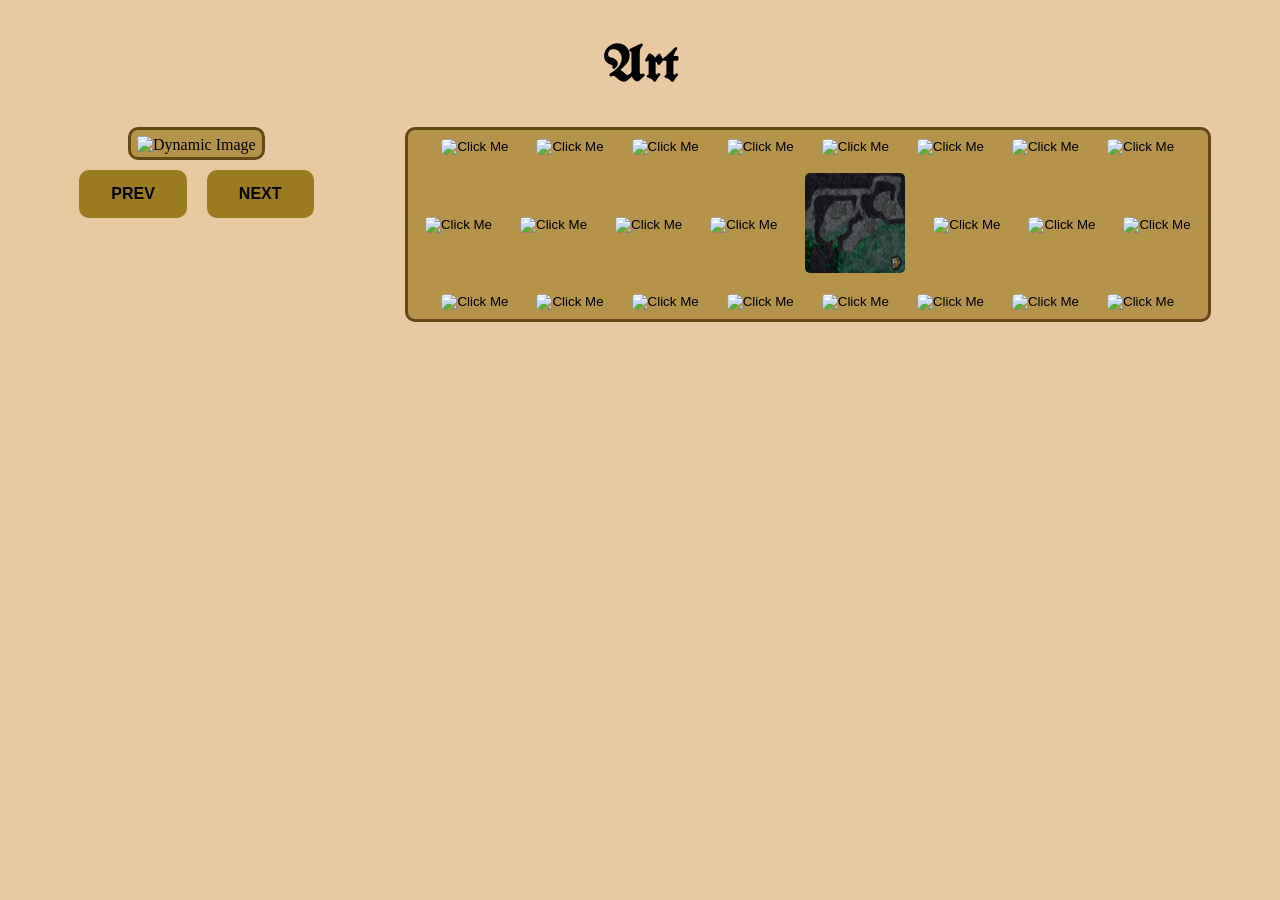
==== art.html @ 4517ff0c "made the grid-conatiner wrap + put all thumbnnails into one container" ====
<!DOCTYPE html>
<html lang="en">
<head>
    <meta charset="UTF-8">
    <meta name="viewport" content="width=device-width, initial-scale=1.0">
    <title>Document</title>
    <link rel="stylesheet" href="art-style.css">
</head>
<body>
    <div class="top-container">
        <h1>Art</h1> 
    </div>
    
    <div class="art-container">
        <div class="stuff-below">
            <div class="box">
                <img id="myImage" class="map" alt="Dynamic Image">
            </div>
            
            <div class="button-flex">
                <button class="tab-button" id="prevButton">PREV</button>
                <button class="tab-button" id="nextButton">NEXT</button>
            </div> 
        </div> 

        <div class="grid-box">
            <div class="grid-container">
                <button class="pic-button" id="pic1" onclick="mapGridClick(0)"> 
                    <img src="images/maps/First Impression Tavern.png" class="thumbnail" alt="Click Me">
                </button>

                <button class="pic-button" id="pic2" id="pic1" onclick="mapGridClick(1)"> 
                    <img src="images/maps/Campfire 1.png" class="thumbnail" alt="Click Me">
                </button>

                <button class="pic-button" id="pic3" id="pic1" onclick="mapGridClick(2)"> 
                    <img src="images/maps/Campfire 2.png" class="thumbnail" alt="Click Me">
                </button>

                <button class="pic-button" id="pic4" id="pic1" onclick="mapGridClick(3)"> 
                    <img src="images/maps/Road 1 (copy).png" class="thumbnail" alt="Click Me">
                </button>

                <button class="pic-button" id="pic5" id="pic1" onclick="mapGridClick(4)"> 
                    <img src="images/maps/road 2 (copy).png" class="thumbnail" alt="Click Me">
                </button>

                <button class="pic-button" id="pic6" id="pic1" onclick="mapGridClick(5)"> 
                    <img src="images/maps/Olburr Sootfoot big.png" class="thumbnail" alt="Click Me">
                </button>

                <button class="pic-button" id="pic7" id="pic1" onclick="mapGridClick(6)"> 
                    <img src="images/maps/Demonic Sewer.png" class="thumbnail" alt="Click Me">
                </button>

                <button class="pic-button" id="pic8" id="pic1" onclick="mapGridClick(7)"> 
                    <img src="images/maps/Cpt Drum Big.png" class="thumbnail" alt="Click Me">
                </button>

                <button class="pic-button" id="pic9" id="pic1" onclick="mapGridClick(8)"> 
                    <img src="images/maps/Kobold Den (Underdark Tunnel Entrance).png" class="thumbnail" alt="Click Me">
                </button>
                
                <button class="pic-button" id="pic10" id="pic1" onclick="mapGridClick(9)"> 
                    <img src="images/maps/Druid Auction.png" class="thumbnail" alt="Click Me">
                </button>

                <button class="pic-button" id="pic11" id="pic1" onclick="mapGridClick(10)"> 
                    <img src="images/maps/Druid Auction FL 2.png" class="thumbnail" alt="Click Me">
                </button>

                <button class="pic-button" id="pic12" id="pic1" onclick="mapGridClick(11)"> 
                    <img src="images/maps/Crab Fungal Cave.png" class="thumbnail" alt="Click Me">
                </button>
                
                <button class="pic-button" id="pic13" id="pic1" onclick="mapGridClick(12)"> 
                    <img src="images/maps/Crab Fungal Cave p1.png" class="thumbnail" alt="Click Me">
                </button>

                <button class="pic-button" id="pic14" id="pic1" onclick="mapGridClick(13)"> 
                    <img src="images/maps/Pirate Shipwreck.png" class="thumbnail" alt="Click Me">
                </button>

                <button class="pic-button" id="pic15" id="pic1" onclick="mapGridClick(14)"> 
                    <img src="images/maps/Rice fields.png" class="thumbnail" alt="Click Me">
                </button>

                <button class="pic-button" id="pic16" id="pic1" onclick="mapGridClick(15)"> 
                    <img src="images/maps/Toll House Ambush.png" class="thumbnail" alt="Click Me">
                </button>
                
                <button class="pic-button" id="pic17" id="pic1" onclick="mapGridClick(16)"> 
                    <img src="images/maps/Petty Pistol Bar.png" class="thumbnail" alt="Click Me">
                </button>
                
                <button class="pic-button" id="pic18" id="pic1" onclick="mapGridClick(17)"> 
                    <img src="images/maps/Oni Trade on the Water.png" class="thumbnail" alt="Click Me">
                </button>

                <button class="pic-button" id="pic19" id="pic1" onclick="mapGridClick(18)"> 
                    <img src="images/maps/Witch's Swamp.png" class="thumbnail" alt="Click Me">
                </button>

                <button class="pic-button" id="pic20" id="pic1" onclick="mapGridClick(19)"> 
                    <img src="images/maps/Sewer 4.png" class="thumbnail" alt="Click Me">
                </button>
                
                <button class="pic-button" id="pic21" id="pic1" onclick="mapGridClick(20)"> 
                    <img src="images/maps/Sewer Dundal - RP.png" class="thumbnail" alt="Click Me">
                </button>
                
                <button class="pic-button" id="pic22" id="pic1" onclick="mapGridClick(21)"> 
                    <img src="images/maps/Costal Ruins.png" class="thumbnail" alt="Click Me">
                </button>

                <button class="pic-button" id="pic23" id="pic1" onclick="mapGridClick(22)"> 
                    <img src="images/maps/Temple of Cercie (1).png" class="thumbnail" alt="Click Me">
                </button>

                <button class="pic-button" id="pic24" id="pic1" onclick="mapGridClick(22)"> 
                    <img src="images/maps/Sewer 4.png" class="thumbnail" alt="Click Me">
                </button>
                
            </div>

                
                
                
                 
                
                     
                
            </div>       
    </div> 
   

    <script src="art-java.js"></script>
</body>
</html>
---- art-style.css ----
@import url('https://fonts.googleapis.com/css2?family=UnifrakturMaguntia&display=swap');

body{
    background-color: rgb(232, 201, 162);
}

h1{

    font-family: 'UnifrakturMaguntia', serif;
    font-size: 50px;
}

.top-container {
    display: flex; 
    justify-content: center;
    align-items: center; 
}

.art-container {
    display: flex; 
    justify-content: space-evenly;
    align-items: start; 
}

.stuff-below{
    display: flex;
    position: relative;
    flex-direction: column;
    align-items: center;
    margin-bottom: 10px;
    margin-right: 20px;
}

.button-flex{
    display: flex; 
    justify-content: center;
    align-items: center; 
}

.box{
    border: solid;
    border-radius: 10px;
    border-color: rgb(100, 73, 23);
    background-color:rgb(181, 147, 74);
    height: auto;
    width: auto;
    padding: 6px;
    padding-bottom: 3px;
}

.map{
    width: 500px;
    height: auto;
    
}

.grid-container{
    display: flex;
    flex-direction: row;
    flex-wrap: wrap;
    max-width: 800px;

    justify-content: center;
    align-items: stretch;
}

.grid-box{
    display: flex;
    flex-direction: row;
    border: solid;
    border-radius: 10px;
    border-color: rgb(100, 73, 23);
    background-color:rgb(181, 147, 74);
}

.pic-button{
    cursor: pointer;
    background: none;
    border: none;
}

.pic-button:hover {background-color: #3fa95b;border-radius: 5px;}

.thumbnail {
    height: 100px;
    width: 100px;
    border-radius: 5px;
    margin: 8px;
}

.tab-button{
    background-color: rgb(155, 123, 34);
    border: none;
    border-radius: 10px;
    color: rgb(0, 0, 0);
    padding: 15px 32px;
    text-align: center;
    text-decoration: none;
    display: inline-block;
    font-size: 16px;
    font-weight: bold;
    margin: 10px;
    cursor: pointer;
}

.tab-button:hover {box-shadow:0 8px 16px 0 rgba(0,0,0,0.6)}
.tab-button:hover {background-color: #3fa95b;color: rgb(1, 68, 20);}
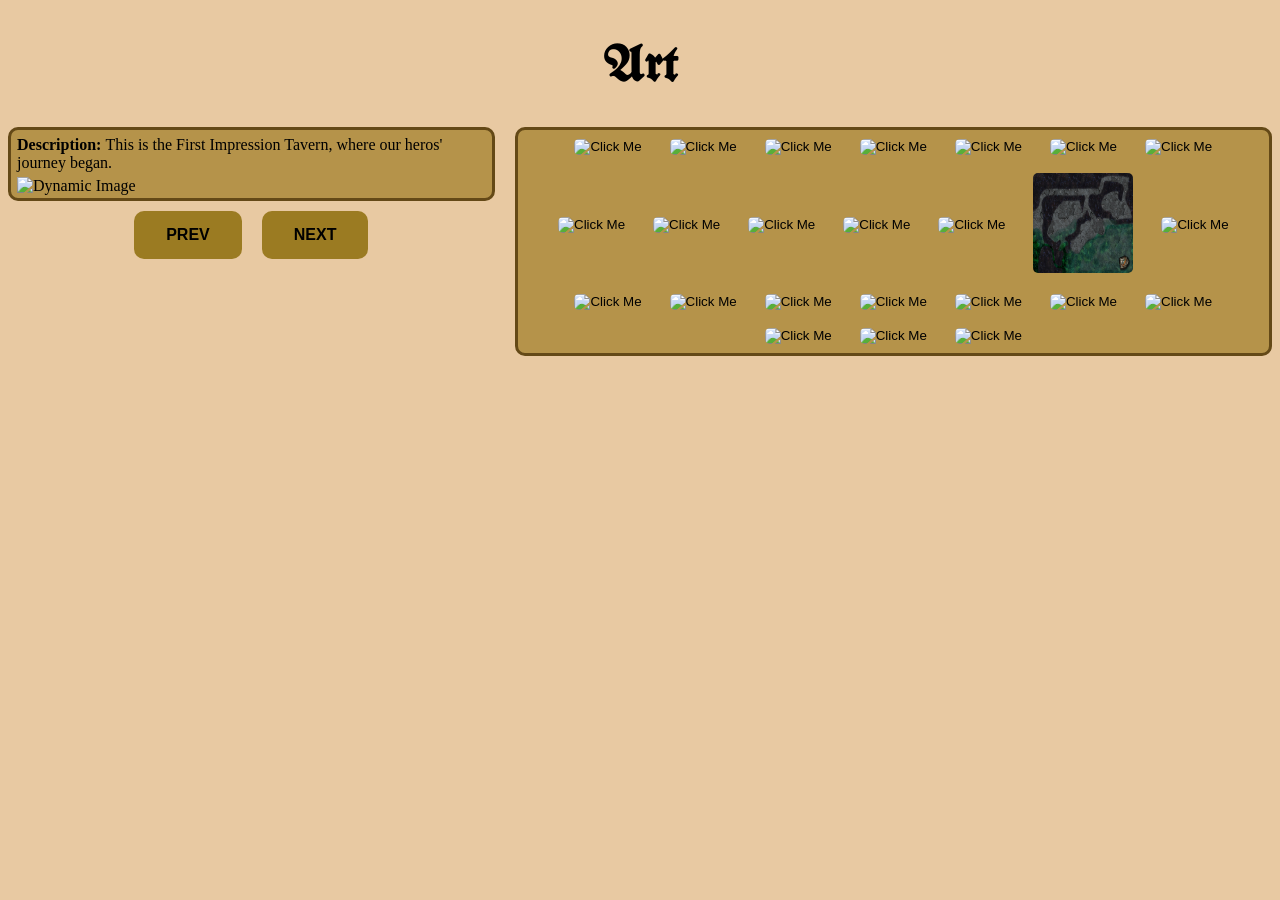
==== commit 552057e4: "added descriptive sentences to each map + fixed functions so that the image matched the descriptions" ====
--- a/art.html
+++ b/art.html
@@ -14,6 +14,7 @@
     <div class="art-container">
         <div class="stuff-below">
             <div class="box">
+                <p><b>Description: </b><span id="mapDescription"></span></p>
                 <img id="myImage" class="map" alt="Dynamic Image">
             </div>
             
@@ -29,96 +30,96 @@
                     <img src="images/maps/First Impression Tavern.png" class="thumbnail" alt="Click Me">
                 </button>
 
-                <button class="pic-button" id="pic2" id="pic1" onclick="mapGridClick(1)"> 
+                <button class="pic-button" id="pic2" onclick="mapGridClick(1)"> 
                     <img src="images/maps/Campfire 1.png" class="thumbnail" alt="Click Me">
                 </button>
 
-                <button class="pic-button" id="pic3" id="pic1" onclick="mapGridClick(2)"> 
+                <button class="pic-button" id="pic3" onclick="mapGridClick(2)"> 
                     <img src="images/maps/Campfire 2.png" class="thumbnail" alt="Click Me">
                 </button>
 
-                <button class="pic-button" id="pic4" id="pic1" onclick="mapGridClick(3)"> 
+                <button class="pic-button" id="pic4" onclick="mapGridClick(3)"> 
                     <img src="images/maps/Road 1 (copy).png" class="thumbnail" alt="Click Me">
                 </button>
 
-                <button class="pic-button" id="pic5" id="pic1" onclick="mapGridClick(4)"> 
+                <button class="pic-button" id="pic5" onclick="mapGridClick(4)"> 
                     <img src="images/maps/road 2 (copy).png" class="thumbnail" alt="Click Me">
                 </button>
 
-                <button class="pic-button" id="pic6" id="pic1" onclick="mapGridClick(5)"> 
+                <button class="pic-button" id="pic6" onclick="mapGridClick(5)"> 
                     <img src="images/maps/Olburr Sootfoot big.png" class="thumbnail" alt="Click Me">
                 </button>
 
-                <button class="pic-button" id="pic7" id="pic1" onclick="mapGridClick(6)"> 
+                <button class="pic-button" id="pic7" onclick="mapGridClick(6)"> 
                     <img src="images/maps/Demonic Sewer.png" class="thumbnail" alt="Click Me">
                 </button>
 
-                <button class="pic-button" id="pic8" id="pic1" onclick="mapGridClick(7)"> 
+                <button class="pic-button" id="pic8" onclick="mapGridClick(7)"> 
                     <img src="images/maps/Cpt Drum Big.png" class="thumbnail" alt="Click Me">
                 </button>
 
-                <button class="pic-button" id="pic9" id="pic1" onclick="mapGridClick(8)"> 
+                <button class="pic-button" id="pic9" onclick="mapGridClick(8)"> 
                     <img src="images/maps/Kobold Den (Underdark Tunnel Entrance).png" class="thumbnail" alt="Click Me">
                 </button>
                 
-                <button class="pic-button" id="pic10" id="pic1" onclick="mapGridClick(9)"> 
+                <button class="pic-button" id="pic10" onclick="mapGridClick(9)"> 
                     <img src="images/maps/Druid Auction.png" class="thumbnail" alt="Click Me">
                 </button>
 
-                <button class="pic-button" id="pic11" id="pic1" onclick="mapGridClick(10)"> 
+                <button class="pic-button" id="pic11" onclick="mapGridClick(10)"> 
                     <img src="images/maps/Druid Auction FL 2.png" class="thumbnail" alt="Click Me">
                 </button>
 
-                <button class="pic-button" id="pic12" id="pic1" onclick="mapGridClick(11)"> 
+                <button class="pic-button" id="pic12" onclick="mapGridClick(11)"> 
                     <img src="images/maps/Crab Fungal Cave.png" class="thumbnail" alt="Click Me">
                 </button>
                 
-                <button class="pic-button" id="pic13" id="pic1" onclick="mapGridClick(12)"> 
+                <button class="pic-button" id="pic13" onclick="mapGridClick(12)"> 
                     <img src="images/maps/Crab Fungal Cave p1.png" class="thumbnail" alt="Click Me">
                 </button>
 
-                <button class="pic-button" id="pic14" id="pic1" onclick="mapGridClick(13)"> 
+                <button class="pic-button" id="pic14" onclick="mapGridClick(13)"> 
                     <img src="images/maps/Pirate Shipwreck.png" class="thumbnail" alt="Click Me">
                 </button>
 
-                <button class="pic-button" id="pic15" id="pic1" onclick="mapGridClick(14)"> 
+                <button class="pic-button" id="pic15" onclick="mapGridClick(14)"> 
                     <img src="images/maps/Rice fields.png" class="thumbnail" alt="Click Me">
                 </button>
 
-                <button class="pic-button" id="pic16" id="pic1" onclick="mapGridClick(15)"> 
+                <button class="pic-button" id="pic16" onclick="mapGridClick(15)"> 
                     <img src="images/maps/Toll House Ambush.png" class="thumbnail" alt="Click Me">
                 </button>
                 
-                <button class="pic-button" id="pic17" id="pic1" onclick="mapGridClick(16)"> 
+                <button class="pic-button" id="pic17" onclick="mapGridClick(16)"> 
                     <img src="images/maps/Petty Pistol Bar.png" class="thumbnail" alt="Click Me">
                 </button>
                 
-                <button class="pic-button" id="pic18" id="pic1" onclick="mapGridClick(17)"> 
+                <button class="pic-button" id="pic18" onclick="mapGridClick(17)"> 
                     <img src="images/maps/Oni Trade on the Water.png" class="thumbnail" alt="Click Me">
                 </button>
 
-                <button class="pic-button" id="pic19" id="pic1" onclick="mapGridClick(18)"> 
+                <button class="pic-button" id="pic19" onclick="mapGridClick(18)"> 
                     <img src="images/maps/Witch's Swamp.png" class="thumbnail" alt="Click Me">
                 </button>
 
-                <button class="pic-button" id="pic20" id="pic1" onclick="mapGridClick(19)"> 
+                <button class="pic-button" id="pic20" onclick="mapGridClick(19)"> 
                     <img src="images/maps/Sewer 4.png" class="thumbnail" alt="Click Me">
                 </button>
                 
-                <button class="pic-button" id="pic21" id="pic1" onclick="mapGridClick(20)"> 
+                <button class="pic-button" id="pic21" onclick="mapGridClick(20)"> 
                     <img src="images/maps/Sewer Dundal - RP.png" class="thumbnail" alt="Click Me">
                 </button>
                 
-                <button class="pic-button" id="pic22" id="pic1" onclick="mapGridClick(21)"> 
+                <button class="pic-button" id="pic22" onclick="mapGridClick(21)"> 
                     <img src="images/maps/Costal Ruins.png" class="thumbnail" alt="Click Me">
                 </button>
 
-                <button class="pic-button" id="pic23" id="pic1" onclick="mapGridClick(22)"> 
-                    <img src="images/maps/Temple of Cercie (1).png" class="thumbnail" alt="Click Me">
+                <button class="pic-button" id="pic23" onclick="mapGridClick(22)"> 
+                    <img src="images/maps/Feywild Ballroom with Golden Throne.png" class="thumbnail" alt="Click Me">
                 </button>
 
-                <button class="pic-button" id="pic24" id="pic1" onclick="mapGridClick(22)"> 
-                    <img src="images/maps/Sewer 4.png" class="thumbnail" alt="Click Me">
+                <button class="pic-button" id="pic24" onclick="mapGridClick(23)"> 
+                    <img src="images/maps/Temple of Cercie (1).png" class="thumbnail" alt="Click Me">
                 </button>
                 
             </div>
--- a/art-style.css
+++ b/art-style.css
@@ -8,6 +8,12 @@
 
     font-family: 'UnifrakturMaguntia', serif;
     font-size: 50px;
+}
+
+p{
+    margin: 0px;
+    margin-bottom: 5px;
+    max-width: 500px;
 }
 
 .top-container {
@@ -59,6 +65,7 @@
     flex-direction: row;
     flex-wrap: wrap;
     max-width: 800px;
+    min-width: 550px;
 
     justify-content: center;
     align-items: stretch;
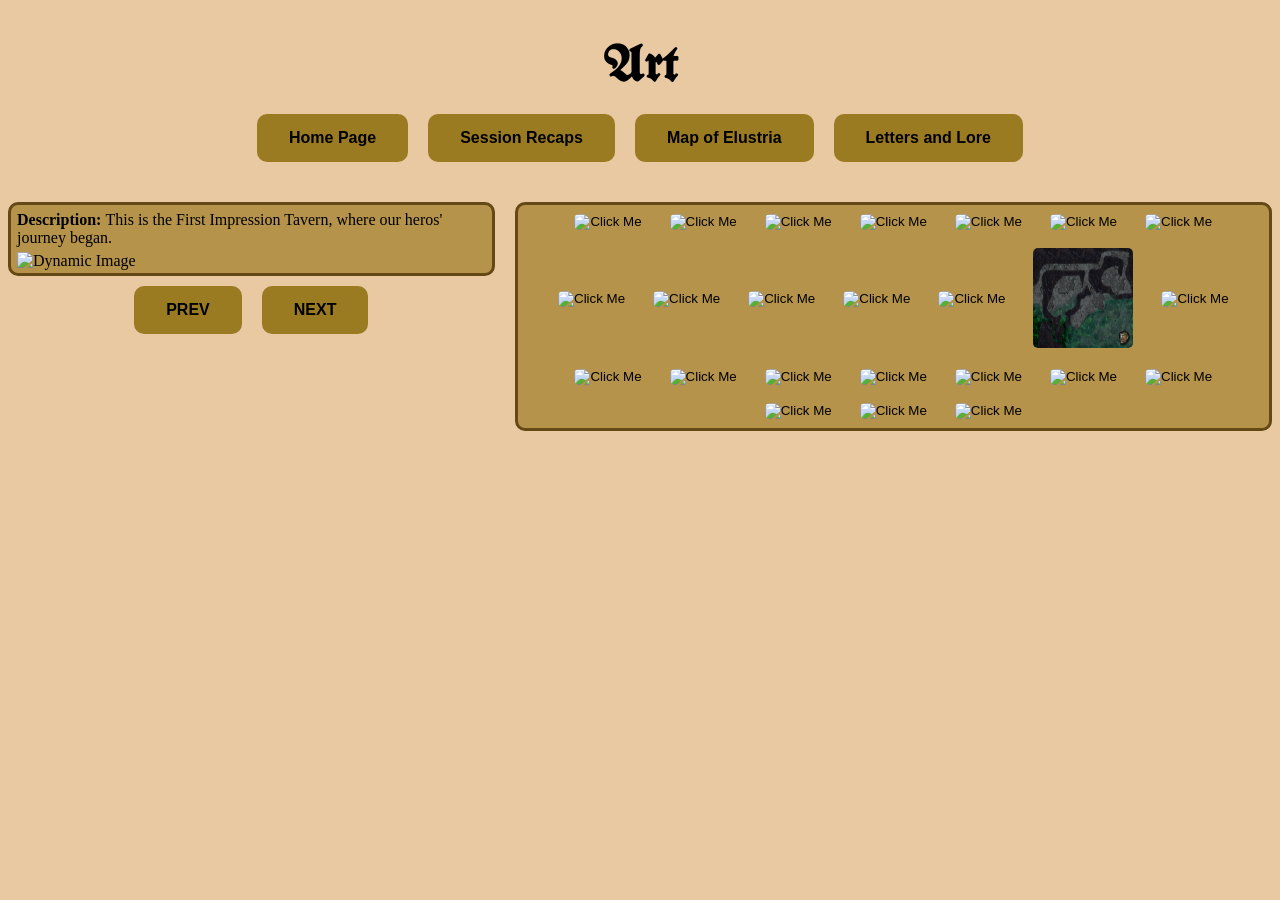
==== commit 46828fce: "created the row of buttons for each page between the title annd the art grids" ====
--- a/art.html
+++ b/art.html
@@ -9,6 +9,13 @@
 <body>
     <div class="top-container">
         <h1>Art</h1> 
+    </div>
+    
+    <div class="tab-row">
+        <button class="tab-button" id="homeButton">Home Page</button>
+        <button class="tab-button" id="sessionButton">Session Recaps</button>
+        <button class="tab-button" id="mapButton">Map of Elustria</button>
+        <button class="tab-button" id="loreButton">Letters and Lore</button>
     </div>
     
     <div class="art-container">
@@ -122,16 +129,8 @@
                     <img src="images/maps/Temple of Cercie (1).png" class="thumbnail" alt="Click Me">
                 </button>
                 
-            </div>
-
-                
-                
-                
-                 
-                
-                     
-                
-            </div>       
+            </div>   
+        </div>       
     </div> 
    
 
--- a/art-style.css
+++ b/art-style.css
@@ -8,6 +8,7 @@
 
     font-family: 'UnifrakturMaguntia', serif;
     font-size: 50px;
+    margin-bottom: 10px;
 }
 
 p{
@@ -20,6 +21,7 @@
     display: flex; 
     justify-content: center;
     align-items: center; 
+    margin: 0px;
 }
 
 .art-container {
@@ -95,6 +97,13 @@
     margin: 8px;
 }
 
+.tab-row{
+    display: flex;
+    align-items: center;
+    justify-content: center;
+    margin-bottom: 30px;
+}
+
 .tab-button{
     background-color: rgb(155, 123, 34);
     border: none;
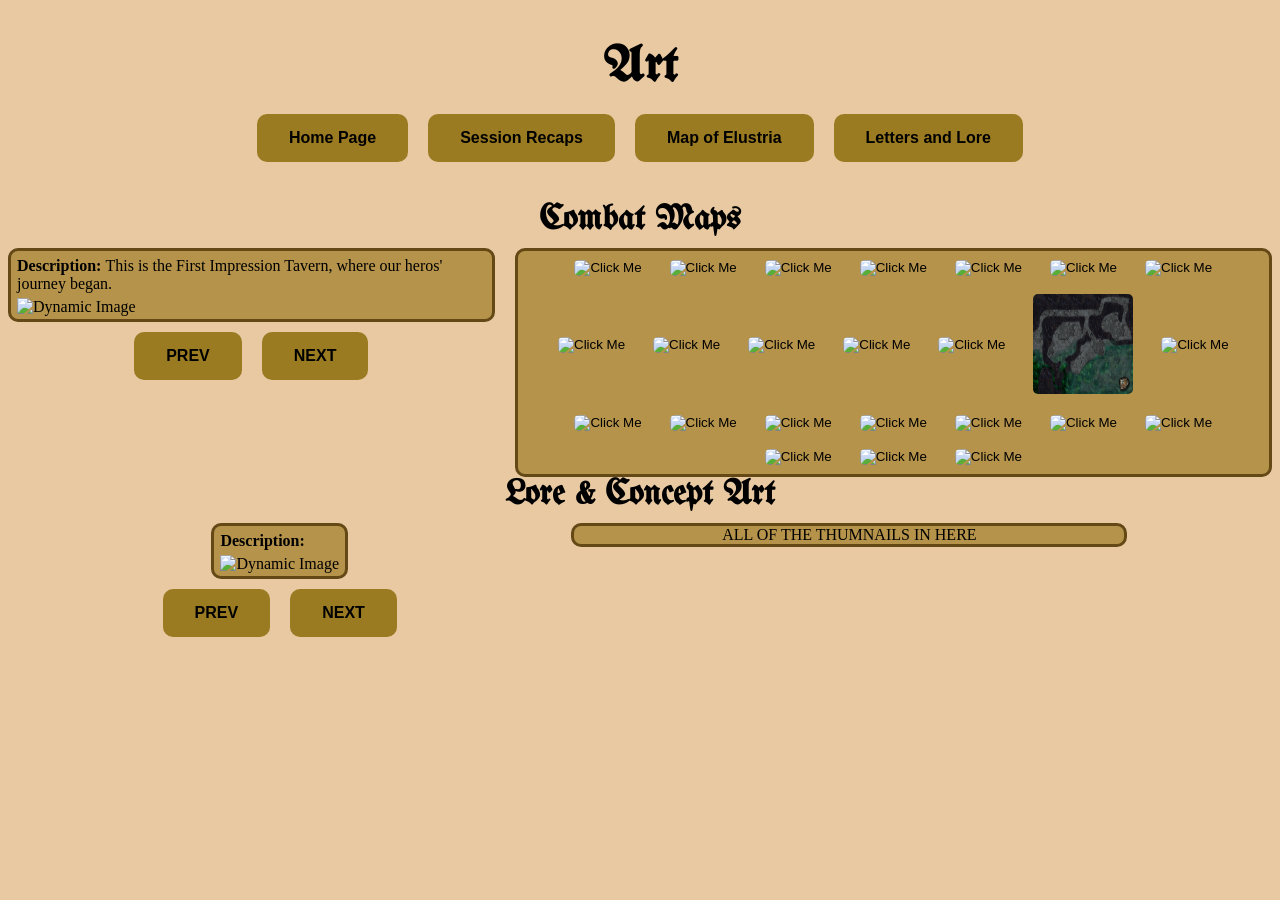
==== commit 5526dc0e: "creating the div containers for the art section below the Battle Maps" ====
--- a/art.html
+++ b/art.html
@@ -17,7 +17,11 @@
         <button class="tab-button" id="mapButton">Map of Elustria</button>
         <button class="tab-button" id="loreButton">Letters and Lore</button>
     </div>
-    
+
+
+    <div class="top-container">
+        <h4>Combat Maps</h4>
+    </div>    
     <div class="art-container">
         <div class="stuff-below">
             <div class="box">
@@ -132,6 +136,30 @@
             </div>   
         </div>       
     </div> 
+
+    <div class="top-container">
+        <h4>Lore & Concept Art</h4>
+    </div>
+    <div class="art-container">
+        <div class="stuff-below">
+            <div class="box">
+                <p><b>Description: </b><span id="artDescription"></span></p>
+                <img id="" class="" alt="Dynamic Image">
+            </div>
+
+            <div class="button-flex">
+                    <button class="tab-button" id="prevButton">PREV</button>
+                    <button class="tab-button" id="nextButton">NEXT</button>
+            </div>
+        </div>
+
+        <div class="grid-box">
+            <div class="grid-container">
+                ALL OF THE THUMNAILS IN HERE
+            </div>
+        </div>
+        
+    </div>
    
 
     <script src="art-java.js"></script>
--- a/art-style.css
+++ b/art-style.css
@@ -9,6 +9,13 @@
     font-family: 'UnifrakturMaguntia', serif;
     font-size: 50px;
     margin-bottom: 10px;
+}
+
+h4{
+     font-family: 'UnifrakturMaguntia', serif;
+     font-size: 35px;
+     margin: 0px;
+     margin-bottom: 10px;
 }
 
 p{
@@ -59,6 +66,7 @@
 .map{
     width: 500px;
     height: auto;
+    max-height: 450px;
     
 }
 
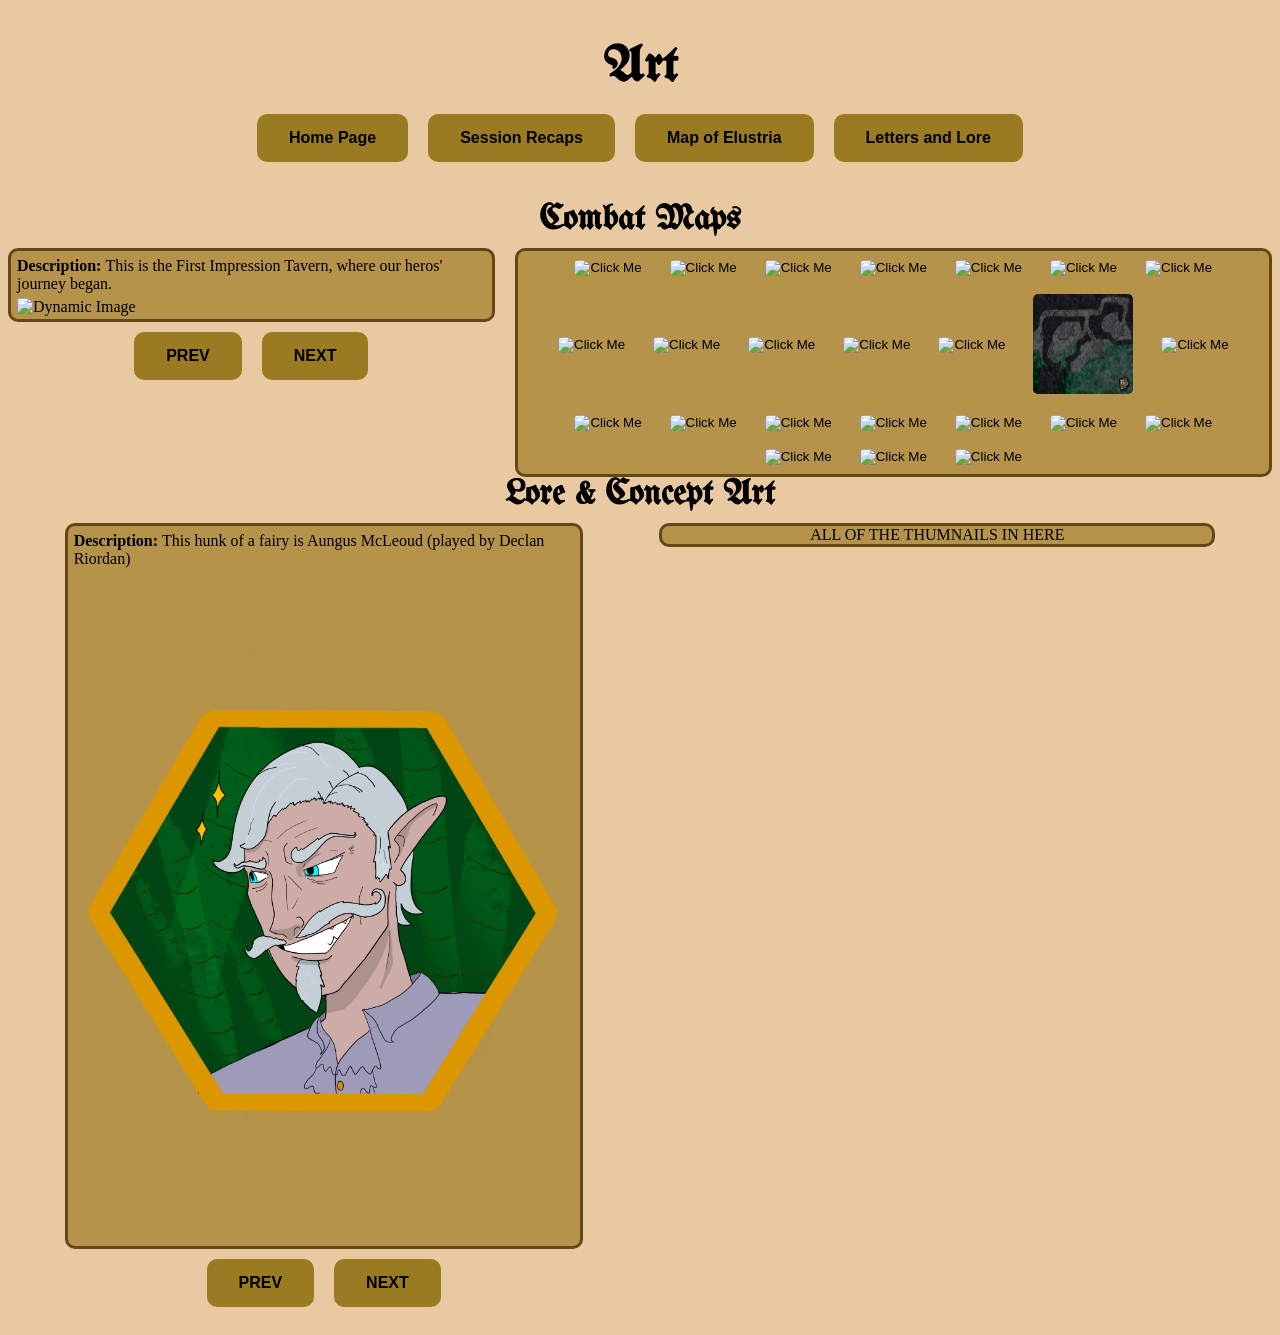
==== commit 8a04c7e1: "recreating the same div containers + .js code as the combat map viewer but for the concept art" ====
--- a/art.html
+++ b/art.html
@@ -144,12 +144,12 @@
         <div class="stuff-below">
             <div class="box">
                 <p><b>Description: </b><span id="artDescription"></span></p>
-                <img id="" class="" alt="Dynamic Image">
+                <img id="myArt" class="art" alt="Dynamic Image">
             </div>
 
             <div class="button-flex">
-                    <button class="tab-button" id="prevButton">PREV</button>
-                    <button class="tab-button" id="nextButton">NEXT</button>
+                    <button class="tab-button" id="prevArtButton">PREV</button>
+                    <button class="tab-button" id="nextArtButton">NEXT</button>
             </div>
         </div>
 
--- a/art-style.css
+++ b/art-style.css
@@ -70,6 +70,12 @@
     
 }
 
+.art{
+    width: 500px;
+    height: auto;
+    
+}
+
 .grid-container{
     display: flex;
     flex-direction: row;
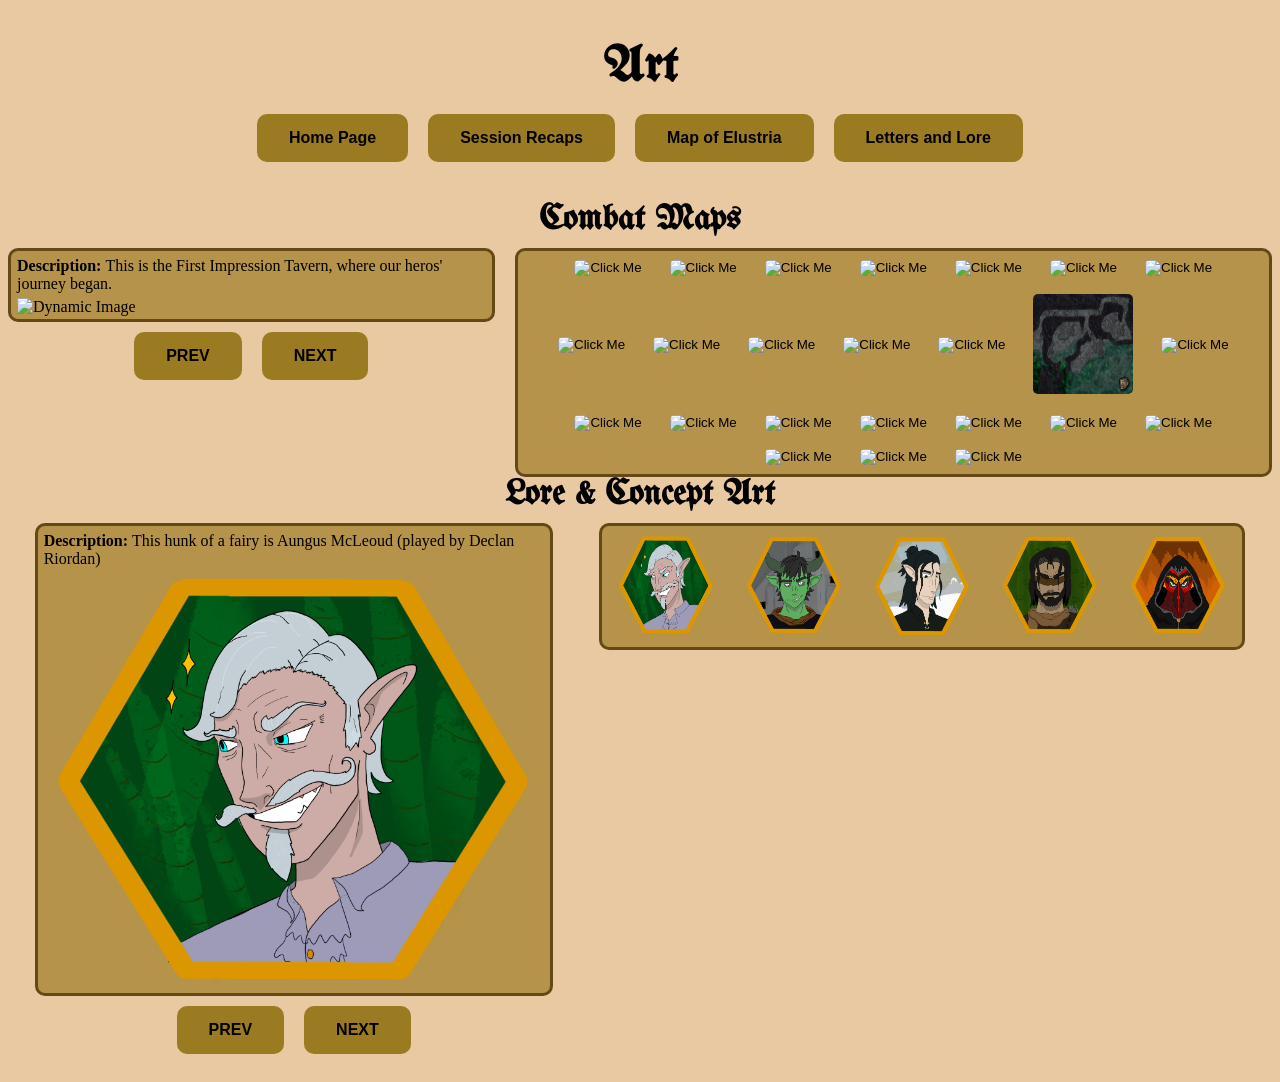
==== commit 437179ee: "created the grid buttons in html + copied the grid selector function from combat maps" ====
--- a/art.html
+++ b/art.html
@@ -155,7 +155,26 @@
 
         <div class="grid-box">
             <div class="grid-container">
-                ALL OF THE THUMNAILS IN HERE
+                <button class="pic-button" onclick="artGridClick(0)"> 
+                    <img src="images/misc_art/IMG_1054.PNG" class="thumbnail" alt="Click Me">
+                </button>
+
+                <button class="pic-button" onclick="artGridClick(1)"> 
+                    <img src="images/misc_art/IMG_1053.PNG" class="thumbnail" alt="Click Me">
+                </button>
+
+                <button class="pic-button" onclick="artGridClick(2)"> 
+                    <img src="images/misc_art/IMG_1052.PNG" class="thumbnail" alt="Click Me">
+                </button>
+
+                <button class="pic-button" onclick="artGridClick(3)"> 
+                    <img src="images/misc_art/IMG_1051.PNG" class="thumbnail" alt="Click Me">
+                </button>
+
+                <button class="pic-button" onclick="artGridClick(4)"> 
+                    <img src="images/misc_art/IMG_1050.PNG" class="thumbnail" alt="Click Me">
+                </button>
+
             </div>
         </div>
         
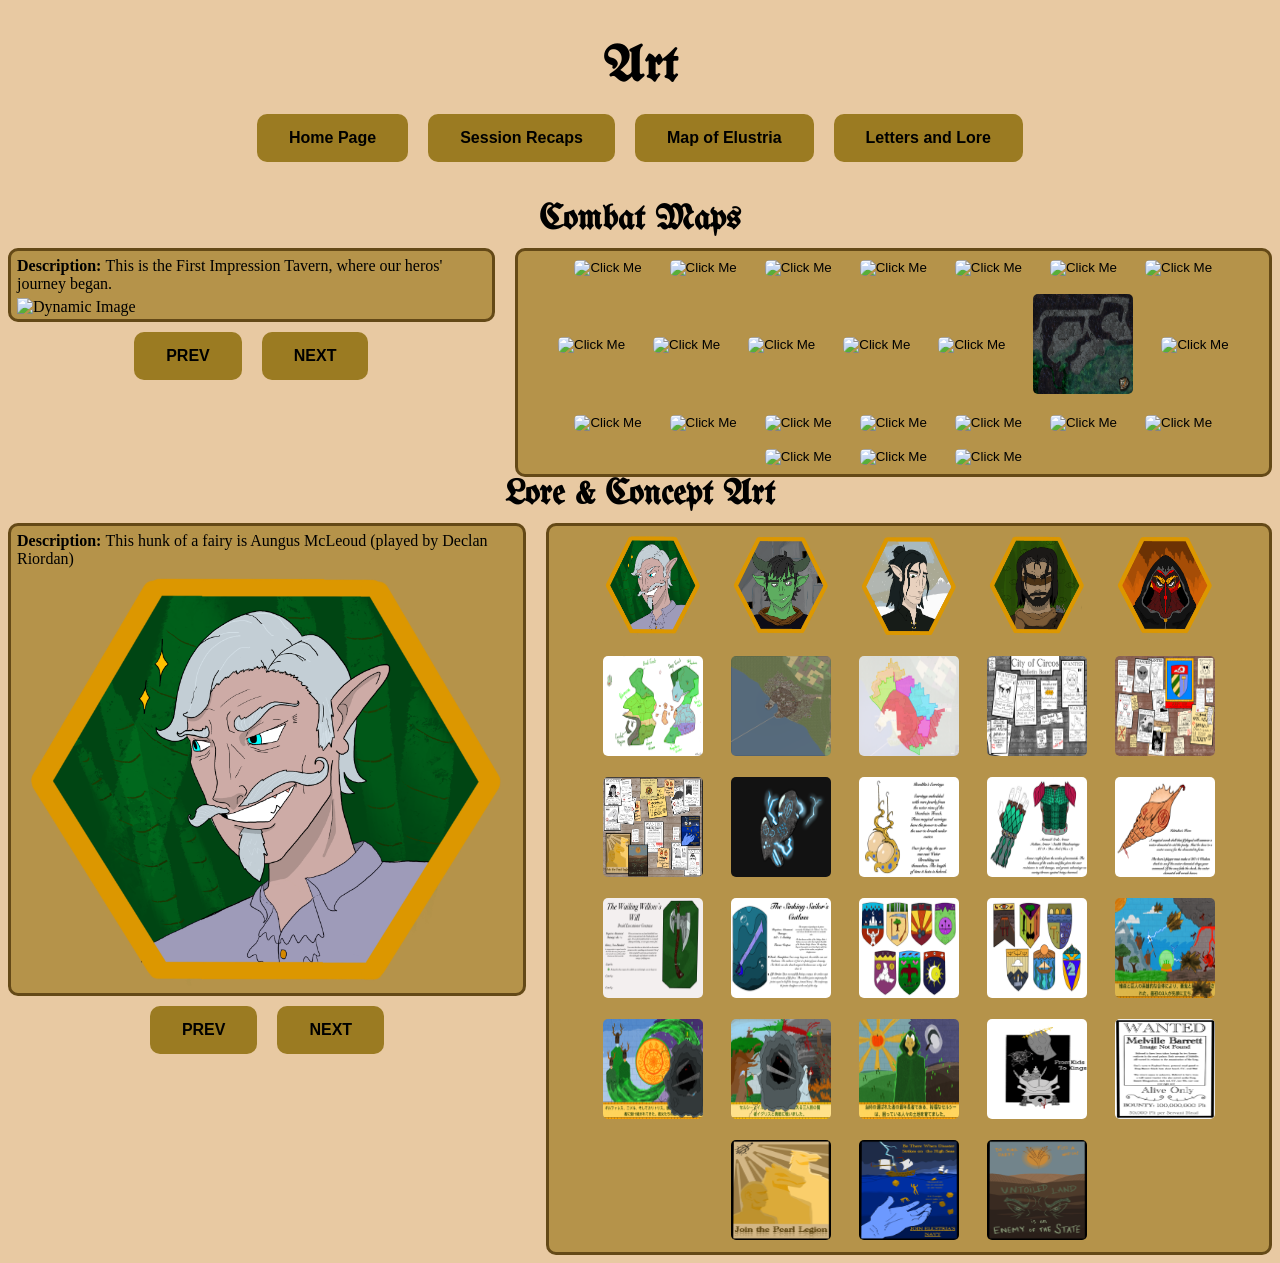
==== commit 544ab1f6: "created the grid button for the lore and concept art section" ====
--- a/art.html
+++ b/art.html
@@ -175,6 +175,98 @@
                     <img src="images/misc_art/IMG_1050.PNG" class="thumbnail" alt="Click Me">
                 </button>
 
+                <button class="pic-button" onclick="artGridClick(5)"> 
+                    <img src="images/misc_art/Elustria RD.PNG" class="thumbnail" alt="Click Me">
+                </button>
+
+                <button class="pic-button" onclick="artGridClick(6)"> 
+                    <img src="images/misc_art/Barronia City.PNG" class="thumbnail" alt="Click Me">
+                </button>
+
+                <button class="pic-button" onclick="artGridClick(7)"> 
+                    <img src="images/misc_art/Barronia Gangs.PNG" class="thumbnail" alt="Click Me">
+                </button>
+
+                <button class="pic-button" onclick="artGridClick(8)"> 
+                    <img src="images/misc_art/Circos Job Board.PNG" class="thumbnail" alt="Click Me">
+                </button>
+
+                <button class="pic-button" onclick="artGridClick(9)"> 
+                    <img src="images/misc_art/Barronia Job Board.PNG" class="thumbnail" alt="Click Me">
+                </button>
+
+                <button class="pic-button" onclick="artGridClick(10)"> 
+                    <img src="images/misc_art/Palomeras Job Board.jpg" class="thumbnail" alt="Click Me">
+                </button>
+
+                <button class="pic-button" onclick="artGridClick(11)"> 
+                    <img src="images/misc_art/magic rock.PNG" class="thumbnail" alt="Click Me">
+                </button>
+
+                <button class="pic-button" onclick="artGridClick(12)"> 
+                    <img src="images/misc_art/earrings.PNG" class="thumbnail" alt="Click Me">
+                </button>
+
+                <button class="pic-button" onclick="artGridClick(13)"> 
+                    <img src="images/misc_art/armour.PNG" class="thumbnail" alt="Click Me">
+                </button>
+
+                <button class="pic-button" onclick="artGridClick(14)"> 
+                    <img src="images/misc_art/conch.PNG" class="thumbnail" alt="Click Me">
+                </button>
+
+                <button class="pic-button" onclick="artGridClick(15)"> 
+                    <img src="images/misc_art/axe.PNG" class="thumbnail" alt="Click Me">
+                </button>
+
+                <button class="pic-button" onclick="artGridClick(16)"> 
+                    <img src="images/misc_art/cursed sword.PNG" class="thumbnail" alt="Click Me">
+                </button>
+
+                <button class="pic-button" onclick="artGridClick(17)"> 
+                    <img src="images/misc_art/Court Flags.PNG" class="thumbnail" alt="Click Me">
+                </button>
+
+                <button class="pic-button" onclick="artGridClick(18)"> 
+                    <img src="images/misc_art/Old House Flags.PNG" class="thumbnail" alt="Click Me">
+                </button>
+
+                <button class="pic-button" onclick="artGridClick(19)"> 
+                    <img src="images/misc_art/Mural 1.PNG" class="thumbnail" alt="Click Me">
+                </button>
+
+                <button class="pic-button" onclick="artGridClick(20)"> 
+                    <img src="images/misc_art/Mural 2.PNG" class="thumbnail" alt="Click Me">
+                </button>
+
+                <button class="pic-button" onclick="artGridClick(21)"> 
+                    <img src="images/misc_art/Mural 3.PNG" class="thumbnail" alt="Click Me">
+                </button>
+
+                <button class="pic-button" onclick="artGridClick(22)"> 
+                    <img src="images/misc_art/Mural 4.PNG" class="thumbnail" alt="Click Me">
+                </button>
+
+                <button class="pic-button" onclick="artGridClick(23)"> 
+                    <img src="images/misc_art/play poster.PNG" class="thumbnail" alt="Click Me">
+                </button>
+
+                <button class="pic-button" onclick="artGridClick(24)"> 
+                    <img src="images/misc_art/Melville Poster.PNG" class="thumbnail" alt="Click Me">
+                </button>
+
+                <button class="pic-button" onclick="artGridClick(25)"> 
+                    <img src="images/misc_art/pearl legion.PNG" class="thumbnail" alt="Click Me">
+                </button>
+
+                <button class="pic-button" onclick="artGridClick(26)"> 
+                    <img src="images/misc_art/navy poster.PNG" class="thumbnail" alt="Click Me">
+                </button>
+
+                <button class="pic-button" onclick="artGridClick(27)"> 
+                    <img src="images/misc_art/farm poster.PNG" class="thumbnail" alt="Click Me">
+                </button>
+
             </div>
         </div>
         
--- a/art-style.css
+++ b/art-style.css
@@ -73,6 +73,7 @@
 .art{
     width: 500px;
     height: auto;
+    max-height: 500px;
     
 }
 
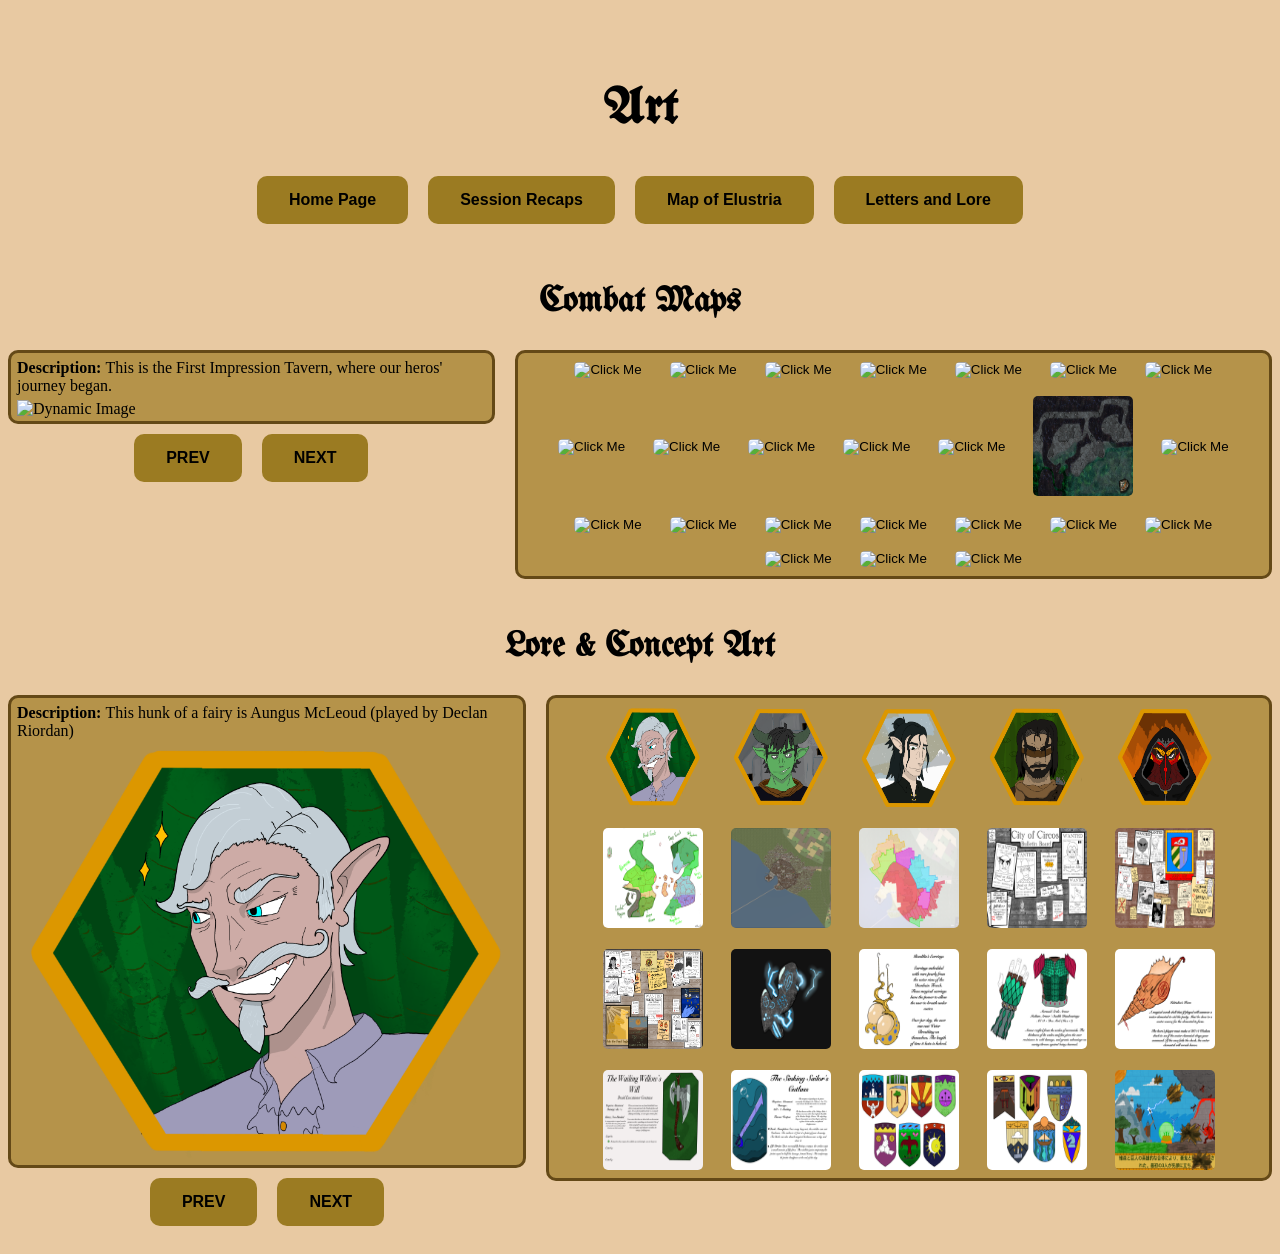
==== commit cc533fe7: "messing around with where the conatainers go on the ART page" ====
--- a/art.html
+++ b/art.html
@@ -24,15 +24,17 @@
     </div>    
     <div class="art-container">
         <div class="stuff-below">
+
             <div class="box">
                 <p><b>Description: </b><span id="mapDescription"></span></p>
                 <img id="myImage" class="map" alt="Dynamic Image">
-            </div>
-            
+            </div> 
+
             <div class="button-flex">
                 <button class="tab-button" id="prevButton">PREV</button>
                 <button class="tab-button" id="nextButton">NEXT</button>
-            </div> 
+            </div>
+            
         </div> 
 
         <div class="grid-box">
--- a/art-style.css
+++ b/art-style.css
@@ -29,6 +29,8 @@
     justify-content: center;
     align-items: center; 
     margin: 0px;
+    margin-top: 50px;
+    margin-bottom: 20px;
 }
 
 .art-container {
@@ -44,6 +46,7 @@
     align-items: center;
     margin-bottom: 10px;
     margin-right: 20px;
+
 }
 
 .button-flex{
@@ -65,8 +68,7 @@
 
 .map{
     width: 500px;
-    height: auto;
-    max-height: 450px;
+    height: 350px;
     
 }
 
@@ -83,9 +85,11 @@
     flex-wrap: wrap;
     max-width: 800px;
     min-width: 550px;
+    max-height: 480px;
 
     justify-content: center;
     align-items: stretch;
+    overflow-y: auto;
 }
 
 .grid-box{
